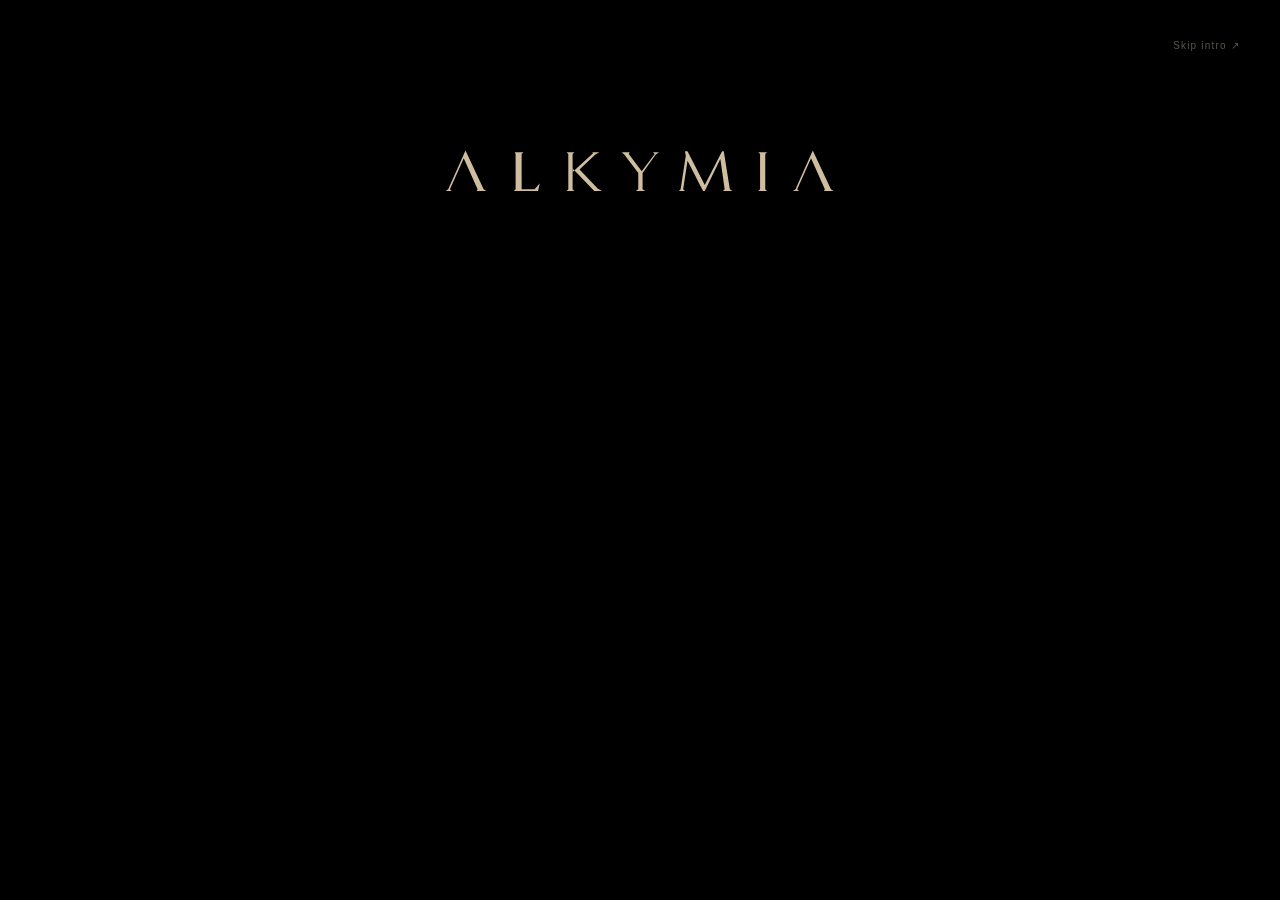
==== world/index.html @ 27d81e99 "Separate near island, repair contours and deepen continuous camera transitions" ====
<!doctype html><html lang="en" data-light="night"><head><script>(()=>{const compact=matchMedia('(max-width:760px)');function adapt(){if(compact.matches)location.replace(new URL('../'+location.hash,location.href).href);}adapt();compact.addEventListener('change',adapt);})();</script><meta charset="UTF-8"><meta name="viewport" content="width=device-width,initial-scale=1"><meta name="theme-color" content="#101619"><title>Alkymia — Immersive World Study</title><link rel="icon" href="../favicon.svg" type="image/svg+xml"><link rel="stylesheet" href="../style.css?v=layout-v2"><link rel="stylesheet" href="world.css?v=contour-depth-v5"><script type="module" src="world.js?v=contour-depth-v5"></script><link rel="canonical" href="https://mvisl.github.io/alkymia/world/"><script>(()=>{const address=new URL(location.href);if(address.searchParams.has('v')){address.searchParams.delete('v');history.replaceState(history.state,'',address.pathname+address.search+address.hash);}})();</script><link rel="stylesheet" href="intro.css?v=6"><script type="module" src="intro.js?v=6"></script><script type="module" src="depth.js?v=contour-depth-v5"></script><link rel="stylesheet" href="depth.css?v=contour-depth-v5"></head><body class="world-study"><section class="genesis" aria-label="The beginning of Alkymia"><button class="genesis-skip">Skip intro ↗</button><svg class="genesis-word" viewBox="0 0 450 52" role="img" aria-label="Alkymia"><use href="../assets/alkymia-wordmark.svg#wordmark"/></svg><button class="genesis-vessel" aria-label="Enter the world of Alkymia"><img src="../assets/intro-vessel.png" alt="A small glass alchemical vessel, filled with light"><span class="genesis-enter"><svg viewBox="0 0 721 52" aria-hidden="true"><use href="../assets/enter-the-world.svg#lettering"/></svg><span class="sr-only">Enter the world</span></span></button></section><button class="world-motion" aria-pressed="false" aria-label="Pause landscape motion">Pause motion</button><button class="genesis-replay" aria-label="Replay the introduction">The beginning ↺</button><a class="skip" href="#world-navigation">Skip to the places</a><header class="world-header"><a class="world-brand" href="../" aria-label="Alkymia home"><svg class="brand-mark" viewBox="0 0 450 52" aria-hidden="true" focusable="false"><use href="../assets/alkymia-wordmark.svg#wordmark"/></svg></a><a class="back-study" href="../">Original view ↗</a></header><div class="lighting-controls world-lighting" role="group" aria-label="Landscape lighting"><div class="lighting-track"><span class="lighting-indicator" aria-hidden="true"></span><button data-light-choice="day" aria-label="Day" title="Day" aria-pressed="false"><svg viewBox="0 0 24 24" aria-hidden="true"><circle cx="12" cy="12" r="4"/><path d="M12 2v2M12 20v2M2 12h2M20 12h2M4.9 4.9l1.4 1.4M17.7 17.7l1.4 1.4M19.1 4.9l-1.4 1.4M6.3 17.7l-1.4 1.4"/></svg><span class="light-tooltip" aria-hidden="true">Day</span></button><button data-light-choice="sunset" aria-label="Sunset" title="Sunset" aria-pressed="false"><svg viewBox="0 0 24 24" aria-hidden="true"><path d="M3 15.5h18M5 19h14M7 15a5 5 0 0 1 10 0M12 3v3M4.5 7.5l2 2M19.5 7.5l-2 2"/></svg><span class="light-tooltip" aria-hidden="true">Sunset</span></button><button data-light-choice="night" aria-label="Night" title="Night" aria-pressed="true"><svg viewBox="0 0 24 24" aria-hidden="true"><path d="M19.6 15.2A8 8 0 0 1 8.8 4.4 8.1 8.1 0 1 0 19.6 15.2Z"/><path class="star" d="M17.5 3v4M15.5 5h4"/></svg><span class="light-tooltip" aria-hidden="true">Night</span></button></div></div>
<main><h1 class="sr-only">Explore the world of Alkymia</h1><div class="scene-shell"><div class="world-window" tabindex="0" aria-label="Panoramic landscape. Scroll horizontally or use the view arrows to explore."><div class="world-canvas"><svg viewBox="0 80 1672 435" preserveAspectRatio="none" role="img" aria-label="A living engraving of a river, tower, aquarium, palace and bridge"><image class="light-layer light-day" href="../assets/world-day.png" width="1672" height="941" preserveAspectRatio="none"/><image class="light-layer light-sunset" href="../assets/world-sunset.png" width="1672" height="941" preserveAspectRatio="none"/></svg><div class="depth-scene light-layer light-night" role="img" aria-label="The layered night landscape of Alkymia"><div class="depth-plane" data-plane="base"><img src="layers/base.webp" alt="" width="3344" height="870" decoding="async" draggable="false" style="left:0.0000000%;top:0.0000000%;width:100.0000000%;height:100.0000000%"></div><div class="depth-plane" data-plane="sky"><img src="layers/sky.webp" alt="" width="3344" height="240" decoding="async" draggable="false" style="left:0.0000000%;top:0.0000000%;width:100.0000000%;height:27.5862069%"></div><div class="depth-plane" data-plane="city"><img src="layers/city.webp" alt="" width="3344" height="870" decoding="async" draggable="false" style="left:0.0000000%;top:0.0000000%;width:100.0000000%;height:100.0000000%"></div><div class="depth-plane" data-plane="water"><img src="layers/water.webp" alt="" width="1760" height="148" decoding="async" draggable="false" style="left:33.1937799%;top:82.9885057%;width:52.6315789%;height:17.0114943%"></div><div class="depth-plane" data-plane="landmarks"><img src="layers/landmarks.webp" alt="" width="3210" height="870" decoding="async" draggable="false" style="left:0.0000000%;top:0.0000000%;width:95.9928230%;height:100.0000000%"></div><div class="depth-plane" data-plane="left-bank"><img src="layers/left-bank.webp" alt="" width="2550" height="862" decoding="async" draggable="false" style="left:5.9808612%;top:0.9195402%;width:76.2559809%;height:99.0804598%"></div><div class="depth-plane" data-plane="right-bank"><img src="layers/right-bank.webp" alt="" width="2564" height="860" decoding="async" draggable="false" style="left:18.7799043%;top:1.1494253%;width:76.6746411%;height:98.8505747%"></div><div class="depth-plane" data-plane="left-tree"><img src="layers/left-tree.webp" alt="" width="486" height="870" decoding="async" draggable="false" style="left:0.0000000%;top:0.0000000%;width:14.5334928%;height:100.0000000%"></div><div class="depth-plane" data-plane="right-tree"><img src="layers/right-tree.webp" alt="" width="3004" height="870" decoding="async" draggable="false" style="left:10.1674641%;top:0.0000000%;width:89.8325359%;height:100.0000000%"></div></div><svg class="world-dimmer" viewBox="0 80 1672 435" preserveAspectRatio="none" aria-hidden="true"><defs><filter id="focus-soften" x="-10%" y="-10%" width="120%" height="120%"><feGaussianBlur stdDeviation="4"/></filter><mask id="focus-cutout" maskUnits="userSpaceOnUse" x="0" y="80" width="1672" height="435"><rect x="0" y="80" width="1672" height="435" fill="white"/><path id="focus-silhouette" fill="black" fill-rule="evenodd" filter="url(#focus-soften)"/></mask></defs><rect x="0" y="80" width="1672" height="435" fill="var(--surround)" mask="url(#focus-cutout)"/></svg><div id="world-landmarks"></div></div></div></div><div class="pan-controls"><button data-pan="-1" aria-label="Explore to the left">←</button><p>Drag to explore <span>·</span> Select a landmark</p><button data-pan="1" aria-label="Explore to the right">→</button></div><nav id="world-navigation" aria-label="The five places"></nav></main><dialog id="space-dialog" aria-labelledby="space-title"><div class="dialog-shell"><button class="close" aria-label="Close this space">Close <span aria-hidden="true">×</span></button><div id="space-content"></div><nav class="space-navigation" aria-label="Other places"></nav></div></dialog>
</body></html>
---- style.css ----
:root{--paper:#f5ebdb;--ink:#302b23;--muted:#6d6252;--line:#cbb99d;--accent:#936d38;color-scheme:light;font-family:Georgia,'Times New Roman',serif;color:var(--ink);background:var(--paper)}*{box-sizing:border-box}html{scroll-behavior:smooth;scroll-padding-top:28px}body{margin:0;background:radial-gradient(ellipse at 50% 12%,#fff9ec80,transparent 70%),var(--paper)}a{color:inherit;text-decoration:none}button{font:inherit;color:inherit}a:focus-visible,button:focus-visible{outline:2px solid var(--accent);outline-offset:6px}::selection{background:#d8c29e}.skip{position:fixed;top:-100px;left:16px;background:var(--paper);padding:15px;z-index:10}.skip:focus{top:12px}.masthead{max-width:1600px;margin:auto;padding:30px 5% 20px;display:flex;align-items:center;justify-content:space-between;gap:30px}.wordmark{font-size:clamp(30px,3.6vw,60px);letter-spacing:.25em;line-height:1}.masthead nav{display:flex;gap:26px;font:11px/1.5 Arial,sans-serif;letter-spacing:.13em;text-transform:uppercase}.masthead nav a{padding:10px 0;border-bottom:1px solid transparent}.masthead nav a:hover{border-color:var(--accent)}.world{max-width:1800px;margin:auto}.landscape{position:relative}.panorama{display:block;width:100%;height:auto}.hotspot{position:absolute;transform:translate(-50%,-50%);width:36px;height:36px;border:1px solid #f8efdfdd;border-radius:50%;display:grid;place-items:center;background:#302b236b;color:#fff8eb;box-shadow:0 0 0 5px #f8efdf28;transition:background .2s}.hotspot:before{content:'+';font:22px/1 Georgia}.hotspot span{color:var(--ink);pointer-events:none;position:absolute;bottom:48px;white-space:nowrap;text-align:center;padding:10px 16px;background:var(--paper);border:1px solid var(--line);opacity:0;transform:translateY(4px);transition:.2s;font-size:13px;letter-spacing:.05em}.hotspot span small{display:block;font:11px/1.7 Arial,sans-serif;letter-spacing:0;color:var(--muted)}.hotspot:hover,.hotspot:focus-visible{background:var(--ink);z-index:2}.hotspot:hover span,.hotspot:focus-visible span{opacity:1;transform:none}.world-caption{text-align:center;padding:18px 20px 42px}.edition{font:9px/1.5 Arial,sans-serif;text-transform:uppercase;letter-spacing:.23em;color:var(--muted)}h1{font-weight:400;font-style:italic;font-size:clamp(23px,2.8vw,43px);letter-spacing:.14em;line-height:1.3;margin:17px 0 10px}.world-caption p{font-size:14px;color:var(--muted);margin:0}.explore-link{display:inline-block;margin-top:22px;font:10px/2 Arial,sans-serif;letter-spacing:.14em;text-transform:uppercase}.explore-link span{margin-left:15px}.places{max-width:1580px;margin:0 auto;padding:0 35px 55px}.place-list{display:grid;grid-template-columns:repeat(5,minmax(0,1fr));gap:12px}.place{display:block;text-align:center;padding-bottom:24px;position:relative}.place svg{display:block;width:100%;aspect-ratio:1.35;overflow:hidden;mix-blend-mode:multiply;transition:transform .35s}.place:hover svg{transform:translateY(-5px)}.place h2{font-size:15px;font-weight:400;letter-spacing:.2em;text-transform:uppercase;margin:15px 0 8px}.place p{font:12px/1.5 Arial,sans-serif;margin:0;color:var(--muted)}.place:after{content:'';display:block;width:26px;height:1px;background:var(--accent);margin:20px auto 0;transition:width .2s}.place:hover:after{width:55px}.colophon{max-width:1480px;margin:0 auto;padding:30px 25px;border-top:1px solid var(--line);display:flex;justify-content:space-between;gap:20px;font-style:italic;color:var(--muted);font-size:13px}footer{max-width:1480px;margin:auto;padding:0 25px 25px;display:flex;justify-content:space-between;gap:20px;font:9px/1.5 Arial,sans-serif;text-transform:uppercase;letter-spacing:.12em;color:var(--muted)}dialog{border:1px solid var(--line);padding:0;background:var(--paper);color:var(--ink);width:min(880px,calc(100% - 40px));max-height:90dvh;overflow:auto}dialog::backdrop{background:#29251e99;backdrop-filter:blur(5px)}.dialog-shell{padding:45px 65px}.close{display:block;margin-left:auto;background:none;border:0;cursor:pointer;font:11px Arial,sans-serif;letter-spacing:.1em;text-transform:uppercase;min-height:44px}.close span{font-size:24px;margin-left:15px;vertical-align:middle}.space-art{width:240px;max-width:65%;display:block;margin:0 auto;mix-blend-mode:multiply}.space-eyebrow{font:10px Arial,sans-serif;letter-spacing:.18em;text-transform:uppercase;color:var(--muted);margin-top:24px}#space-title{font-size:clamp(32px,5vw,52px);font-weight:400;margin:12px 0}.space-line{font-size:23px;font-style:italic;line-height:1.45}.space-body{font:15px/1.8 Arial,sans-serif;color:var(--muted);max-width:580px}.space-details{list-style:none;padding:0;display:flex;flex-wrap:wrap;gap:0 25px;font:12px/2.5 Arial,sans-serif}.space-details li{border-bottom:1px solid var(--line)}.space-navigation{display:flex;justify-content:space-between;gap:20px;border-top:1px solid var(--line);padding-top:20px;margin-top:35px;font:11px/1.5 Arial,sans-serif}.space-navigation a{padding:12px 0}.no-script{padding:30px;line-height:1.8}
@media(min-width:1800px){.landscape{margin-top:10px}}
@media(max-width:1000px){.masthead{flex-direction:column;padding:28px 25px 16px;gap:20px}.masthead nav{gap:24px}.places{padding:0 22px 35px}.place h2{font-size:12px;letter-spacing:.12em}.place p{font-size:10px}.hotspot{width:32px;height:32px}.world-caption{padding-bottom:30px}}
@media(max-width:760px){.masthead{padding:28px 20px 12px;gap:18px}.wordmark{font-size:36px}.masthead nav{width:100%;justify-content:space-between;gap:8px;font-size:9px;letter-spacing:.07em}.landscape{height:250px;overflow:hidden}.panorama{height:100%;width:960px;max-width:none;position:absolute;left:50%;transform:translateX(-50%)}#hotspots{display:none}.world-caption{padding:25px 24px 30px}h1{font-size:27px;letter-spacing:.06em;max-width:300px;margin:14px auto}.world-caption p{font-size:13px}.edition{font-size:8px}.explore-link{margin-top:17px}.places{padding:0 22px 30px}.place-list{display:flex;flex-direction:column;gap:0}.place{display:grid;grid-template-columns:43% 1fr;align-items:center;text-align:left;gap:10px;padding:22px 0;border-top:1px solid var(--line)}.place svg{grid-row:1;aspect-ratio:1.25}.place h2{font-size:15px;letter-spacing:.13em;margin:0 0 9px}.place p{font-size:12px;line-height:1.6}.place:after{display:none}.place-copy:after{content:'Explore →';display:block;margin-top:15px;color:var(--accent);font:9px Arial,sans-serif;letter-spacing:.12em;text-transform:uppercase}.colophon{margin:0 22px;padding:24px 0;flex-direction:column;gap:10px;font-size:12px}footer{padding:0 22px 25px;font-size:8px}.dialog-shell{padding:18px 25px 30px}.space-line{font-size:20px}.space-body{font-size:14px}.space-navigation{font-size:10px}.close{padding-right:0}}
@media(prefers-reduced-motion:reduce){html{scroll-behavior:auto}*,*:before,*:after{transition:none!important}}
.panorama{mask-image:linear-gradient(to bottom,#000 90%,transparent 100%)}.place svg,.space-art{mask-image:radial-gradient(ellipse 67% 68% at 50% 50%,#000 58%,transparent 100%)}

/* The site shell stays dark; time of day belongs to the illustrated world. */
:root{--paper:#151c20;--ink:#eee1c9;--muted:#bfb29e;--line:#46504f;--accent:#d1ad74;color-scheme:dark;background:#101619}
body{background:radial-gradient(ellipse at 50% 0%,#26303866,transparent 65%),#101619}
.lighting-controls{display:flex;align-items:center;justify-content:space-between;gap:16px;margin:0 auto;padding:10px 5% 20px;max-width:1600px}.lighting-label{font:10px/1.5 Arial,sans-serif;letter-spacing:.13em;text-transform:uppercase;color:var(--muted)}.lighting-controls>div{display:flex;gap:5px}.lighting-controls button{background:transparent;border:1px solid transparent;border-radius:0;padding:10px 15px;min-height:44px;cursor:pointer;font:11px Arial,sans-serif;letter-spacing:.08em;color:var(--muted)}.lighting-controls button[aria-pressed="true"]{border-color:var(--accent);color:var(--ink);background:#ffffff06}.lighting-controls button:hover{color:var(--ink)}
.light-layer{opacity:0;transition:opacity 1.8s ease-in-out}.light-day{opacity:1}[data-light="sunset"] .light-sunset,[data-light="night"] .light-night{opacity:1}
.place svg,.space-art{mix-blend-mode:normal;mask-image:radial-gradient(ellipse 62% 65% at 50% 50%,#000 45%,transparent 100%)}
.panorama{mask-image:linear-gradient(to bottom,transparent 0%,#000 7%,#000 86%,transparent 100%)}
.hotspot{background:#11191cc9;color:#f5e8cf;border-color:#ddccb2aa}.hotspot:hover,.hotspot:focus-visible{background:#263238}.hotspot span{box-shadow:0 8px 28px #0006}
[data-light="day"] .landscape{background:#f5ebdb}.landscape{transition:background-color 1.8s}.masthead nav a{display:inline-block;min-height:44px;padding-top:14px}
@media(max-width:760px){.lighting-controls{flex-direction:column;padding:0 20px 15px;gap:3px}.lighting-label{font-size:8px}.lighting-controls button{padding:10px 20px}.landscape{height:250px}.place-list{gap:0}}
@media(prefers-reduced-motion:reduce){.light-layer,.landscape{transition:none}}
/* Explicit user choice: page surroundings follow the selected illumination. */
:root{--surround:#101619;--atmosphere:#263038}
:root[data-light="sunset"]{--surround:#1a1a1e;--atmosphere:#393337;--paper:#232226;--ink:#eddfc8;--muted:#c3b5a1;--line:#494344;--accent:#c8a477}
:root[data-light="day"]{--surround:#f5ebdb;--atmosphere:#fff9ec;--paper:#f5ebdb;--ink:#302b23;--muted:#6d6252;--line:#cbb99d;--accent:#936d38;color-scheme:light}
html{background:var(--surround)}body{background:var(--surround);color:var(--ink)}
html,body,.masthead,.world-caption,.colophon,footer,dialog,.lighting-controls button,.place p{transition:background-color 1.8s ease,color 1.8s ease,border-color 1.8s ease}
[data-light="day"] .landscape{background:transparent}
.lighting-controls button[aria-pressed="true"]{background:transparent}
@media(prefers-reduced-motion:reduce){html,body,.masthead,.world-caption,.colophon,footer,dialog,.lighting-controls button,.place p{transition:none}}

[data-light="sunset"] .panorama{mask-image:linear-gradient(to bottom,transparent 0%,#000 16%,#000 75%,transparent 100%)}

/* Floating three-position atmosphere control. */
.lighting-controls{position:fixed;top:max(20px,env(safe-area-inset-top));right:max(24px,env(safe-area-inset-right));z-index:8;display:block;max-width:none;margin:0;padding:0}
.lighting-controls .lighting-track{position:relative;isolation:isolate;display:flex;gap:3px;padding:5px;border:1px solid transparent;border-radius:32px;background:color-mix(in srgb,var(--paper) 86%,transparent);backdrop-filter:blur(18px);box-shadow:0 8px 30px #0002,inset 0 1px 0 #ffffff08}
.lighting-indicator{position:absolute;z-index:-1;top:5px;left:5px;width:44px;height:44px;border-radius:50%;background:color-mix(in srgb,var(--accent) 17%,var(--paper));box-shadow:inset 0 0 0 1px color-mix(in srgb,var(--accent) 35%,transparent),0 2px 9px #0002;transform:translateX(0);transition:transform .55s cubic-bezier(.22,1,.36,1),background-color 1.8s}
[data-light="sunset"] .lighting-indicator{transform:translateX(47px)}[data-light="day"] .lighting-indicator{transform:translateX(94px)}
.lighting-controls button{position:relative;display:grid;place-items:center;flex:none;width:44px;height:44px;min-height:44px;padding:0;border:0;border-radius:50%;background:transparent;color:var(--muted);cursor:pointer;transition:color .4s}
.lighting-controls button[aria-pressed="true"]{border:0;background:transparent;color:var(--ink)}
.lighting-controls button svg{width:21px;height:21px;fill:none;stroke:currentColor;stroke-width:1.3;stroke-linecap:round;stroke-linejoin:round;transition:transform .4s}
.lighting-controls button:hover svg{transform:translateY(-1px)}.lighting-controls button:focus-visible{outline-offset:2px}
.light-tooltip{position:absolute;top:calc(100% + 14px);left:50%;transform:translate(-50%,-4px);pointer-events:none;opacity:0;background:var(--paper);color:var(--ink);border:1px solid var(--line);padding:7px 10px;border-radius:4px;font:10px/1.3 Arial,sans-serif;letter-spacing:.05em;transition:opacity .2s,transform .2s}
.lighting-controls button:hover .light-tooltip,.lighting-controls button:focus-visible .light-tooltip{opacity:1;transform:translate(-50%,0)}
@media(min-width:1001px){.masthead{padding-right:220px}}
@media(max-width:760px){.lighting-controls{top:max(18px,env(safe-area-inset-top));right:max(12px,env(safe-area-inset-right));padding:0;display:block}.masthead{padding:33px 18px 12px;gap:20px}.masthead .wordmark{align-self:flex-start;font-size:22px;letter-spacing:.18em}.masthead nav{margin-top:9px}.lighting-controls button{padding:0}}
@media(prefers-reduced-motion:reduce){.lighting-indicator,.lighting-controls button svg{transition:none}}

/* Compact sun → sunset → moon dial. */
.lighting-controls .lighting-track{gap:3px;padding:3px;border-radius:24px}
.lighting-controls button{width:24px;height:28px;min-height:28px}
.lighting-controls button:after{content:'';position:absolute;inset:-8px 0;border-radius:15px}
.lighting-controls button svg{width:15px;height:15px}
.lighting-indicator{top:3px;left:3px;width:24px;height:28px;border-radius:16px;transform:translateX(54px);transition:transform .65s cubic-bezier(.22,1,.36,1),background-color 1.8s}
[data-light="night"] .lighting-indicator{transform:translateX(54px)}[data-light="sunset"] .lighting-indicator{transform:translateX(27px)}[data-light="day"] .lighting-indicator{transform:translateX(0)}
.lighting-controls button[aria-pressed="true"] svg{animation:light-awakens .65s cubic-bezier(.22,1,.36,1) both}
@keyframes light-awakens{0%{transform:rotate(-22deg) scale(.75);opacity:.45}65%{transform:rotate(5deg) scale(1.08);opacity:1}100%{transform:rotate(0) scale(1);opacity:1}}
@media(min-width:1001px){.masthead{padding-right:155px}}
@media(max-width:760px){.lighting-controls{top:max(26px,env(safe-area-inset-top));right:max(16px,env(safe-area-inset-right))}.masthead .wordmark{font-size:26px}.masthead{padding-top:30px}}
@media(prefers-reduced-motion:reduce){.lighting-controls button[aria-pressed="true"] svg{animation:none}.lighting-indicator{transition:none}}

/* Circular cells, including the sliding selection. */
.lighting-controls button{width:24px;height:24px;min-height:24px;border-radius:50%}
.lighting-indicator{width:24px;height:24px;border-radius:50%}
.menu-toggle{display:none}
#mobile-menu{position:fixed;inset:0 auto 0 0;margin:0;width:min(86vw,360px);max-width:none;height:100dvh;max-height:100dvh;border:0;border-right:1px solid var(--line);padding:30px 26px;background:var(--paper);color:var(--ink)}
#mobile-menu[open]{animation:drawer-arrives .35s cubic-bezier(.22,1,.36,1)}
#mobile-menu::backdrop{background:#060b10a6;backdrop-filter:blur(6px)}
.drawer-top{display:flex;justify-content:space-between;align-items:center;gap:12px}.drawer-top h2{font-size:19px;font-weight:400;letter-spacing:.04em;margin:0}.menu-close{background:none;border:0;min-width:44px;min-height:44px;font-size:30px;cursor:pointer}
#mobile-menu nav{display:flex;flex-direction:column;margin-top:30px}#mobile-menu nav a{padding:20px 0;border-bottom:1px solid var(--line);font-size:24px}#mobile-menu nav small{display:block;margin-bottom:8px;font:9px Arial,sans-serif;letter-spacing:.12em;text-transform:uppercase;color:var(--muted)}.drawer-note{font-size:13px;font-style:italic;color:var(--muted);margin-top:35px}
@keyframes drawer-arrives{from{transform:translateX(-100%);opacity:.5}to{transform:translateX(0);opacity:1}}
@media(max-width:760px){.masthead{display:block;height:86px;padding:32px 0 0;text-align:center}.masthead .wordmark{font-size:18px;letter-spacing:.18em}.masthead nav{display:none}.menu-toggle{display:flex;flex-direction:column;justify-content:center;align-items:center;gap:5px;position:fixed;top:20px;left:max(10px,env(safe-area-inset-left));z-index:8;width:44px;height:44px;border:0;border-radius:50%;background:color-mix(in srgb,var(--surround) 85%,transparent);backdrop-filter:blur(12px);cursor:pointer;color:var(--ink)}.menu-toggle span{display:block;width:18px;height:1px;background:currentColor}.lighting-controls{top:26px}}
@media(prefers-reduced-motion:reduce){#mobile-menu[open]{animation:none}}

/* Quiet editorial details; structural rules should recede behind the artwork. */
:root{--line:#eee1c91c;--quiet:#969b99}
:root[data-light="sunset"]{--line:#eddfc81c;--quiet:#a8a5a0}
:root[data-light="day"]{--line:#302b2324;--quiet:#716b62}
#mobile-menu{border-right-color:var(--line);padding:28px 28px 36px}
.drawer-top h2{font-size:18px;letter-spacing:.015em;font-weight:400}
#mobile-menu nav{margin-top:25px}
#mobile-menu nav a{font-weight:400;font-size:25px;line-height:1.2;padding:22px 0 23px;transition:color .3s}
#mobile-menu nav small{font-size:9px;line-height:1.6;letter-spacing:.16em;color:var(--quiet);font-weight:400;margin-bottom:10px}
.menu-close svg{width:19px;height:19px;fill:none;stroke:currentColor;stroke-width:1.2;stroke-linecap:round}.menu-close{color:var(--muted)}
.drawer-note{font-size:12px;font-weight:400;letter-spacing:.015em;color:var(--quiet);margin-top:30px}
.place:after{background:color-mix(in srgb,var(--accent) 55%,transparent)}
/* Asymmetric strokes share a left edge: a small engraved gesture. */
.menu-toggle span{align-self:flex-start;margin-left:12px;border-radius:1px;transform-origin:left center;transition:width .35s cubic-bezier(.22,1,.36,1),opacity .3s}
.menu-toggle span:nth-child(1){width:14px;opacity:1}
.menu-toggle span:nth-child(2){width:18px}
.menu-toggle span:nth-child(3){width:9px;opacity:1}
@media(hover:hover){.menu-toggle:hover span:nth-child(1){width:17px}.menu-toggle:hover span:nth-child(3){width:12px}}
@media(prefers-reduced-motion:reduce){.menu-toggle span{transition:none}}

/* A quiet secondary link, attached to the lighting control rather than the page flow. */
.world-study-link{position:fixed;z-index:7;top:57px;right:24px;display:block;width:86px;margin:0;padding:7px 0;text-align:center;color:var(--quiet);font:9px/1.5 Arial,sans-serif;letter-spacing:.08em;text-transform:none;border:0;transition:color .25s}
.world-study-link span{margin-left:3px;font-size:10px}.world-study-link:hover{color:var(--ink)}
@media(max-width:760px){.world-study-link{top:61px;right:16px;font-size:8px;margin:0}}

/* Custom vector lettering; follows the existing illumination ink palette. */
.brand-mark{display:block;width:100%;height:auto;overflow:visible;fill:currentColor}.wordmark{display:inline-block;width:clamp(220px,27vw,420px);letter-spacing:0;line-height:1;flex-shrink:0}.world-brand{display:inline-block;width:185px;line-height:1}
@media(max-width:760px){.masthead .wordmark{width:126px;font-size:0;vertical-align:middle}.world-header .world-brand{width:125px}}
/* Height-aware composition for the original view only. */
@media(min-width:1001px) and (min-aspect-ratio:3/2){
 body:not(.world-study) .masthead{padding-top:20px;padding-bottom:16px}
 body:not(.world-study) .world-caption{padding:8px 20px 18px}
 body:not(.world-study) .world-caption .edition,body:not(.world-study) .world-caption .explore-link{display:none}
 body:not(.world-study) .world-caption h1{font-size:28px;margin:5px 0 7px;letter-spacing:.09em}
 body:not(.world-study) .places{padding-bottom:22px}
 body:not(.world-study) .place svg{max-width:clamp(145px,20svh,245px);margin-inline:auto}
 body:not(.world-study) .place h2{margin-top:8px}
 body:not(.world-study) .place{padding-bottom:8px}
 body:not(.world-study) .place:after{margin-top:12px}
}
@media(min-width:1001px) and (min-aspect-ratio:17/10),(min-width:1001px) and (max-height:740px){
 body:not(.world-study) .world-caption p{display:none}
 body:not(.world-study) .world-caption{padding:5px 20px 12px}
 body:not(.world-study) .world-caption h1{font-size:clamp(20px,2.8svh,27px);margin:0}
 body:not(.world-study) .landscape{width:min(100%,calc(max(210px,100svh - 305px)*3.8437));margin-inline:auto}
 body:not(.world-study) .place svg{max-width:clamp(130px,20svh,220px)}
 body:not(.world-study) .colophon{padding-top:18px;padding-bottom:18px}
}
/* Selected text must remain readable over every lighting palette. */
::selection{background:#d8c29e;color:#302b23}

.place h2{font:14px/1.4 Arial,sans-serif;letter-spacing:.015em;text-transform:none}.place p{font:italic 13px/1.5 Georgia,serif;letter-spacing:.05em}
@media(max-width:1000px) and (min-width:761px){.place h2{font-size:12px}.place p{font-size:11px}}
@media(max-width:760px){.place h2{font-size:15px}.place p{font-size:13px}}
/* The immersive experiment uses the card edition on compact screens. */
@media(max-width:760px){.world-study-link{display:none}}
---- world/world.css ----
.sr-only{position:absolute;width:1px;height:1px;padding:0;margin:-1px;overflow:hidden;clip-path:inset(50%);white-space:nowrap;border:0}.world-study{min-height:100svh;overflow-x:hidden}.world-header{position:absolute;top:29px;left:4%;right:140px;z-index:3;display:flex;align-items:center;justify-content:space-between;gap:20px}.world-brand{font-size:26px;letter-spacing:.24em}.back-study{font:9px/1.5 Arial,sans-serif;letter-spacing:.12em;text-transform:uppercase;color:var(--muted);padding:10px}.world-window{height:calc(100svh - 126px);min-height:350px;overflow-x:auto;overflow-y:hidden;scrollbar-width:none;cursor:grab;overscroll-behavior-x:contain;touch-action:pan-x;mask-image:linear-gradient(to bottom,transparent,#000 14%,#000 83%,transparent);outline-offset:-5px}.world-window::-webkit-scrollbar{display:none}.world-canvas{position:relative;height:100%;width:max(100vw,calc((100svh - 126px)*3.8437));min-width:1345px}.world-canvas>svg{width:100%;height:100%;display:block;user-select:none}.world-window.is-dragging{cursor:grabbing}.world-window.is-dragging .landmark{pointer-events:none}#world-landmarks{position:absolute;inset:0}.landmark{position:absolute;border-radius:24%;outline-offset:-3px;cursor:pointer;-webkit-tap-highlight-color:transparent}.landmark:before{content:'';position:absolute;inset:8%;border-radius:50%;background:radial-gradient(ellipse,#ead8b910,transparent 70%);opacity:0;transition:opacity .5s}.landmark.is-emphasized:before,.landmark:focus-visible:before{opacity:1}.landmark-caption{position:absolute;bottom:5%;left:50%;transform:translate(-50%,7px);white-space:nowrap;opacity:0;pointer-events:none;text-align:center;transition:opacity .35s,transform .35s;text-shadow:0 2px 14px var(--surround),0 1px 5px var(--surround);padding:10px 16px;background:color-mix(in srgb,var(--surround) 85%,transparent);border-radius:2px}.landmark-caption b{display:block;font:italic 19px Georgia,serif;font-weight:400}.landmark-caption small{display:block;margin-top:6px;font:10px Arial,sans-serif;letter-spacing:.05em;color:var(--muted)}.landmark.is-emphasized .landmark-caption,.landmark:focus-visible .landmark-caption{opacity:1;transform:translate(-50%,0)}.pan-controls{position:relative;margin:-14px auto 7px;display:flex;justify-content:center;align-items:center;gap:22px}.pan-controls p{margin:0;font:9px Arial,sans-serif;letter-spacing:.12em;color:var(--quiet)}.pan-controls p span{padding:0 8px}.pan-controls button{border:0;background:none;color:var(--muted);min-width:44px;min-height:44px;cursor:pointer;font:22px Georgia,serif}#world-navigation{display:flex;justify-content:center;gap:clamp(20px,5vw,80px);padding:0 25px}#world-navigation a{padding:8px 0;text-align:center}#world-navigation span{display:block;font:12px Georgia,serif;letter-spacing:.07em}#world-navigation small{display:block;margin-top:5px;font:9px Arial,sans-serif;color:var(--quiet)}#world-navigation a:hover,#world-navigation a[aria-current="location"]{color:var(--accent)}.world-footer{max-width:none;padding:24px 4% 16px;font-size:8px;border:0}.world-lighting{top:24px}
@media(max-width:650px){.world-header{top:29px;left:20px;right:118px;display:block}.world-brand{font-size:18px}.back-study{display:block;font-size:8px;padding:8px 0}.world-window{height:calc(100svh - 160px);min-height:340px;mask-image:linear-gradient(to bottom,transparent,#000 19%,#000 84%,transparent)}.world-canvas{width:max(100vw,calc((100svh - 160px)*3.8437));min-width:1307px}.pan-controls{gap:12px;margin:-9px 0 5px}.pan-controls p{font-size:8px;letter-spacing:.04em}.pan-controls p span{padding:0 4px}#world-navigation{display:grid;grid-template-columns:repeat(5,minmax(0,1fr));gap:8px;padding:0 12px}#world-navigation span{font-size:10px;line-height:1.3}#world-navigation small{font-size:8px;line-height:1.4}.world-footer{font-size:7px;padding:20px 16px 12px}.landmark-caption b{font-size:17px}}
@media(prefers-reduced-motion:reduce){.landmark-caption,.landmark:before{transition:none}}

/* Full-viewport composition: the scene gets the space left by navigation. */
.world-study{display:grid;grid-template-rows:minmax(0,1fr) auto;height:100svh;min-height:540px}
.world-study>main{display:grid;grid-template-rows:minmax(0,1fr) 44px auto;min-height:0}
.world-window{height:100%;min-height:0}
.world-canvas{height:100%;min-width:0;margin-inline:auto}
.pan-controls{margin:0;gap:22px;min-height:44px}
#world-navigation{padding-block:4px 10px;align-items:start}
.world-footer{width:100%;margin:0;padding:14px 4% 16px;min-height:42px}
.landmark-caption b{font:15px/1.4 Arial,sans-serif;letter-spacing:.01em}.landmark-caption small{font:italic 14px/1.4 Georgia,serif;letter-spacing:.04em}
#world-navigation span{font:12px/1.4 Arial,sans-serif;letter-spacing:.01em}#world-navigation small{font:italic 11px/1.4 Georgia,serif;letter-spacing:.03em}
@media(max-width:650px){.world-study{min-height:560px}.world-window{height:100%;min-height:0}.world-canvas{min-width:0}.pan-controls{margin:0;gap:12px}#world-navigation span{font-size:10px}#world-navigation small{font-size:9px}.landmark-caption b{font-size:14px}.world-footer{padding:12px 16px;min-height:36px}}

.world-canvas>.world-dimmer{position:absolute;inset:0;pointer-events:none;opacity:0;transition:opacity .45s ease}
.world-canvas[data-active]>.world-dimmer{opacity:.3}
.landmark.is-emphasized .landmark-caption{opacity:1;transform:translate(-50%,0)}
#world-navigation a.is-emphasized{color:var(--ink)}#world-navigation a{transition:color .35s}
#world-navigation:has(.is-emphasized) a:not(.is-emphasized){color:var(--quiet)}
@media(prefers-reduced-motion:reduce){.world-canvas>.world-dimmer,#world-navigation a{transition:none}}

/* A restrained camera approach, with a legible fade of the surroundings. */
.world-canvas{transform-origin:50% 50%;will-change:transform}
.world-canvas>.world-dimmer{transition:opacity .95s ease-in-out}
.world-canvas[data-active]>.world-dimmer{opacity:.58}
@media(prefers-reduced-motion:reduce){.world-canvas>.world-dimmer{transition:none}.world-canvas{will-change:auto}}

.world-study{grid-template-rows:minmax(0,1fr)}
.back-study{opacity:.5;transition:opacity .25s}
.back-study:hover,.back-study:focus-visible{opacity:1}
@media(min-width:651px){.back-study{position:fixed;top:24px;right:126px;height:32px;padding:0 10px;display:flex;align-items:center}}

/* Approved night depth study, within the existing scroll/zoom camera. */
.world-canvas>.depth-scene{position:absolute;inset:0;pointer-events:none}

.world-canvas{will-change:auto}


.world-motion{position:fixed;bottom:16px;right:4%;z-index:3;padding:6px 0;background:none;border:0;color:var(--quiet);font:8px/1.5 Arial,sans-serif;letter-spacing:.07em;cursor:pointer;opacity:.55}.world-motion:hover,.world-motion:focus-visible{opacity:1}@media(prefers-reduced-motion:reduce){.world-motion{display:none}}
---- world/intro.css ----
.genesis{position:fixed;inset:0;z-index:1000;background:#000;color:#cfbda0;display:grid;place-items:center;transition:opacity 2.8s cubic-bezier(.22,.61,.36,1);isolation:isolate}
.genesis-word{position:absolute;width:min(54vw,540px);height:auto;opacity:0;filter:blur(3px);transition:opacity 1.5s ease,filter 2s ease}
.genesis[data-phase=word] .genesis-word{opacity:1;filter:blur(0)}
.genesis-vessel{position:absolute;display:flex;flex-direction:column;align-items:center;background:none;border:0;color:inherit;padding:0;opacity:0;visibility:hidden;transition:opacity 1.8s ease;cursor:pointer}
.genesis-vessel img{display:block;width:auto;height:clamp(180px,32svh,330px);max-width:80vw;object-fit:contain}
.genesis-vessel span{font:10px/1.5 sans-serif;letter-spacing:.23em;text-transform:uppercase;margin-top:22px;color:#ae9d83;opacity:.65}
.genesis[data-phase=vessel] .genesis-vessel{opacity:1;visibility:visible}
.genesis-skip{position:absolute;top:28px;right:30px;border:0;background:none;color:#c9bcaa;opacity:.45;font:10px/1.5 sans-serif;letter-spacing:.12em;cursor:pointer;padding:10px}
.genesis-skip:hover,.genesis-skip:focus-visible{opacity:1}
.genesis.is-leaving{opacity:0;pointer-events:none}
.genesis.is-leaving .genesis-vessel{opacity:0;transition:opacity .9s ease}
.genesis-replay{position:fixed;left:28px;bottom:12px;z-index:10;font:9px/1.5 sans-serif;letter-spacing:.08em;color:var(--ink,#d4c5a8);opacity:.4;background:none;border:0;cursor:pointer;padding:7px}
.genesis-replay:hover,.genesis-replay:focus-visible{opacity:1}
@media(max-width:650px){.genesis-word{width:72vw}.genesis-skip{top:16px;right:14px}.genesis-replay{left:12px;bottom:4px}}
@media(prefers-reduced-motion:reduce){.genesis,.genesis-word,.genesis-vessel{transition-duration:.2s;filter:none}}
.genesis[hidden]{display:none}
.genesis-vessel::after{content:'';display:block;margin-top:16px;width:100px;height:1px;background:#bba581;opacity:.35;transform:scaleX(0);transform-origin:left}
.genesis[data-phase=vessel] .genesis-vessel::after{animation:genesis-wait 7s linear forwards}
@keyframes genesis-wait{to{transform:scaleX(1)}}
@media(prefers-reduced-motion:reduce){.genesis-vessel::after{display:none}}
.genesis-vessel img{mask-image:radial-gradient(ellipse at 50% 45%,#000 38%,rgba(0,0,0,.95) 53%,transparent 75%)}
.genesis-vessel .genesis-enter{display:grid;place-items:center;margin-top:20px;padding:13px 22px;border-radius:30px;background:linear-gradient(135deg,rgba(216,199,167,.12),rgba(117,109,94,.08));box-shadow:inset 0 1px 0 #fff2,inset 0 -1px 0 #c6ad7c0d,0 8px 28px #0005;backdrop-filter:blur(18px);color:#cdbb9c;opacity:.85;transition:background .5s,opacity .5s,box-shadow .5s}
.genesis-enter svg{display:block;width:172px;height:15px;overflow:visible}
.genesis-vessel:hover .genesis-enter,.genesis-vessel:focus-visible .genesis-enter{opacity:1;background:linear-gradient(135deg,#d8c7a72e,#756d5e20);box-shadow:inset 0 1px 0 #fff3,0 0 24px #d0af6b0a}
.genesis-vessel .genesis-enter .sr-only{margin:0;opacity:1}

/* Appearance and recession are one uninterrupted gesture, including the
   final settling above the vessel. Changing phase does not restart it. */
.genesis-word{--word-lift:calc(-1 * clamp(110px,31svh,295px));--word-rest:.72;transition:none}
.genesis[data-phase] .genesis-word{animation:word-emerge-recede 6.5s cubic-bezier(.22,.61,.3,1) both}
@keyframes word-emerge-recede{
 0%{opacity:0;filter:blur(4px);transform:translateY(12px) scale(1.06)}
 42%{opacity:1;filter:blur(0)}
 100%{opacity:1;filter:blur(0);transform:translateY(var(--word-lift)) scale(var(--word-rest))}
}
@media(max-width:650px){.genesis-word{--word-lift:calc(-1 * clamp(100px,29svh,260px));--word-rest:.78}}
@media(prefers-reduced-motion:reduce){.genesis[data-phase] .genesis-word{animation-duration:.2s}}

.genesis-word{z-index:3;pointer-events:none}
.genesis-vessel{z-index:2}
.genesis-vessel::after{display:none}
/* Stable vessel geometry; image and entry label fade independently. */
.genesis-vessel{opacity:1;transition:none;transform:none}
.genesis-vessel img{opacity:0;transform:none;transition:opacity 2.8s cubic-bezier(.22,.61,.36,1)}
.genesis-vessel .genesis-enter{opacity:0;transition:opacity 2s ease,background .5s,box-shadow .5s}
.genesis[data-phase=vessel] .genesis-vessel img{opacity:1}
.genesis[data-phase=vessel] .genesis-enter{opacity:.85}
.genesis[data-phase=vessel] .genesis-vessel:hover .genesis-enter,.genesis[data-phase=vessel] .genesis-vessel:focus-visible .genesis-enter{opacity:1}
@media(prefers-reduced-motion:reduce){.genesis-vessel img,.genesis-vessel .genesis-enter{transition-duration:.2s}}
---- world/depth.css ----
/* Flatten static cutouts; avoid panorama-sized promoted surfaces under a mask. */
.world-canvas>.depth-scene{position:absolute;inset:0;pointer-events:none;overflow:hidden}
.depth-scene .depth-plane{position:absolute;inset:0;transform-origin:50% 65%;will-change:auto}
.depth-plane img{position:absolute;display:block;max-width:none;user-select:none;pointer-events:none}
.depth-scene [data-plane=water],.depth-scene [data-plane=sky]{display:none}
.scene-shell{position:relative;min-height:0;overflow:hidden}
.scene-shell>.world-window{height:100%;mask-image:none;-webkit-mask-image:none}
.scene-shell:after{content:'';position:absolute;inset:0;z-index:2;pointer-events:none;background:linear-gradient(to bottom,var(--surround),transparent 14%,transparent 83%,var(--surround))}
@media(prefers-reduced-motion:reduce){.depth-scene .depth-plane{transform:none!important}}
/* The night renderer stays outside the scrolling DOM surface. One camera drives
   it and the existing HTML navigation/focus silhouettes in canonical coordinates. */
.night-renderer{position:absolute;inset:0;overflow:hidden;pointer-events:none}
.night-renderer canvas{position:absolute;inset:0;display:block;width:100%;height:100%}
.night-css-plane{position:absolute;left:0;top:0;transform-origin:0 0}
.night-css-plane img{position:absolute;max-width:none;display:block}
.night-renderer[data-backend=gpu] .night-css-plane{visibility:hidden}
.night-renderer[data-backend=css] canvas{display:none}
.night-ready .world-canvas>.depth-scene{visibility:hidden}
.world-canvas>svg:first-child{transition:opacity 1.8s ease-in-out}
[data-light=night] .night-ready .world-canvas>svg:first-child{opacity:0}
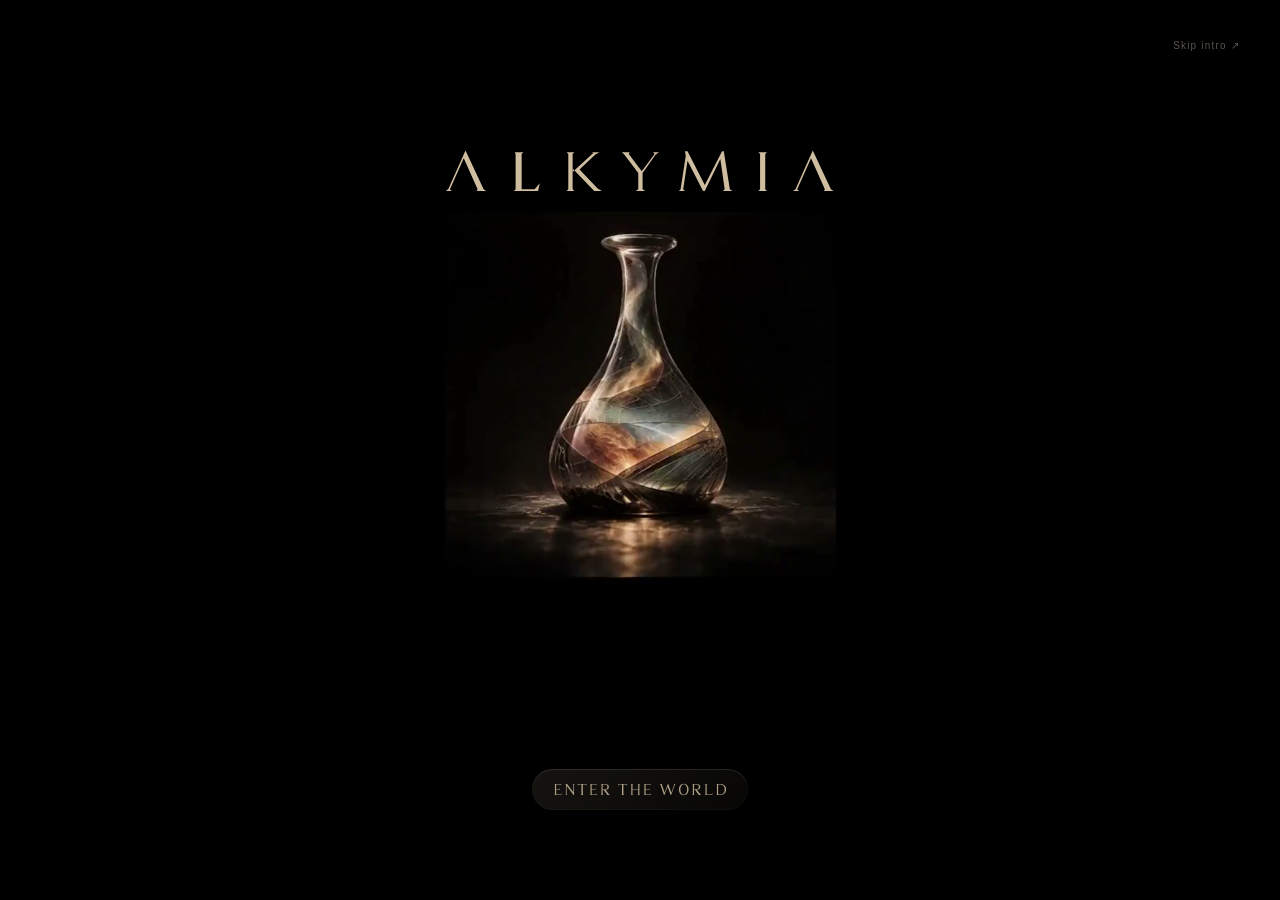
==== commit f3d3fddf: "Replace decorative Passage with a full-screen carved interior" ====
--- a/world/index.html
+++ b/world/index.html
@@ -1,3 +1,3 @@
-<!doctype html><html lang="en" data-light="night"><head><script>(()=>{const compact=matchMedia('(max-width:760px)');function adapt(){if(compact.matches)location.replace(new URL('../'+location.hash,location.href).href);}adapt();compact.addEventListener('change',adapt);})();</script><meta charset="UTF-8"><meta name="viewport" content="width=device-width,initial-scale=1"><meta name="theme-color" content="#101619"><title>Alkymia — Immersive World Study</title><link rel="icon" href="../favicon.svg" type="image/svg+xml"><link rel="stylesheet" href="../style.css?v=layout-v2"><link rel="stylesheet" href="world.css?v=contour-depth-v5"><script type="module" src="world.js?v=contour-depth-v5"></script><link rel="canonical" href="https://mvisl.github.io/alkymia/world/"><script>(()=>{const address=new URL(location.href);if(address.searchParams.has('v')){address.searchParams.delete('v');history.replaceState(history.state,'',address.pathname+address.search+address.hash);}})();</script><link rel="stylesheet" href="intro.css?v=6"><script type="module" src="intro.js?v=6"></script><script type="module" src="depth.js?v=contour-depth-v5"></script><link rel="stylesheet" href="depth.css?v=contour-depth-v5"></head><body class="world-study"><section class="genesis" aria-label="The beginning of Alkymia"><button class="genesis-skip">Skip intro ↗</button><svg class="genesis-word" viewBox="0 0 450 52" role="img" aria-label="Alkymia"><use href="../assets/alkymia-wordmark.svg#wordmark"/></svg><button class="genesis-vessel" aria-label="Enter the world of Alkymia"><img src="../assets/intro-vessel.png" alt="A small glass alchemical vessel, filled with light"><span class="genesis-enter"><svg viewBox="0 0 721 52" aria-hidden="true"><use href="../assets/enter-the-world.svg#lettering"/></svg><span class="sr-only">Enter the world</span></span></button></section><button class="world-motion" aria-pressed="false" aria-label="Pause landscape motion">Pause motion</button><button class="genesis-replay" aria-label="Replay the introduction">The beginning ↺</button><a class="skip" href="#world-navigation">Skip to the places</a><header class="world-header"><a class="world-brand" href="../" aria-label="Alkymia home"><svg class="brand-mark" viewBox="0 0 450 52" aria-hidden="true" focusable="false"><use href="../assets/alkymia-wordmark.svg#wordmark"/></svg></a><a class="back-study" href="../">Original view ↗</a></header><div class="lighting-controls world-lighting" role="group" aria-label="Landscape lighting"><div class="lighting-track"><span class="lighting-indicator" aria-hidden="true"></span><button data-light-choice="day" aria-label="Day" title="Day" aria-pressed="false"><svg viewBox="0 0 24 24" aria-hidden="true"><circle cx="12" cy="12" r="4"/><path d="M12 2v2M12 20v2M2 12h2M20 12h2M4.9 4.9l1.4 1.4M17.7 17.7l1.4 1.4M19.1 4.9l-1.4 1.4M6.3 17.7l-1.4 1.4"/></svg><span class="light-tooltip" aria-hidden="true">Day</span></button><button data-light-choice="sunset" aria-label="Sunset" title="Sunset" aria-pressed="false"><svg viewBox="0 0 24 24" aria-hidden="true"><path d="M3 15.5h18M5 19h14M7 15a5 5 0 0 1 10 0M12 3v3M4.5 7.5l2 2M19.5 7.5l-2 2"/></svg><span class="light-tooltip" aria-hidden="true">Sunset</span></button><button data-light-choice="night" aria-label="Night" title="Night" aria-pressed="true"><svg viewBox="0 0 24 24" aria-hidden="true"><path d="M19.6 15.2A8 8 0 0 1 8.8 4.4 8.1 8.1 0 1 0 19.6 15.2Z"/><path class="star" d="M17.5 3v4M15.5 5h4"/></svg><span class="light-tooltip" aria-hidden="true">Night</span></button></div></div>
+<!doctype html><html lang="en" data-light="night"><head><script>(()=>{const compact=matchMedia('(max-width:760px)');function adapt(){if(compact.matches&&location.hash!=='#passage')location.replace(new URL('../'+location.hash,location.href).href);}adapt();compact.addEventListener('change',adapt);})();</script><meta charset="UTF-8"><meta name="viewport" content="width=device-width,initial-scale=1"><meta name="theme-color" content="#101619"><title>Alkymia — Immersive World Study</title><link rel="icon" href="../favicon.svg" type="image/svg+xml"><link rel="stylesheet" href="../style.css?v=layout-v2"><link rel="stylesheet" href="world.css?v=seam-v8"><script type="module" src="world.js?v=inside-v9"></script><link rel="canonical" href="https://mvisl.github.io/alkymia/world/"><script>(()=>{const address=new URL(location.href);if(address.searchParams.has('v')){address.searchParams.delete('v');history.replaceState(history.state,'',address.pathname+address.search+address.hash);}})();</script><link rel="stylesheet" href="intro.css?v=seam-v8"><script type="module" src="intro.js?v=seam-v8"></script><script type="module" src="depth.js?v=seam-v8"></script><link rel="stylesheet" href="depth.css?v=solid-masks-v6"></head><body class="world-study"><section class="genesis" aria-label="The beginning of Alkymia"><video class="genesis-film" playsinline muted preload="metadata" poster="media/genesis-poster.jpg" aria-hidden="true"><source src="media/genesis.mp4" type="video/mp4"></video><p class="genesis-status sr-only" role="status" aria-live="polite"></p><button class="genesis-skip">Skip intro ↗</button><div class="genesis-word-shell"><svg class="genesis-word" viewBox="0 0 450 52" role="img" aria-label="Alkymia"><use href="../assets/alkymia-wordmark.svg#wordmark"/></svg></div><button class="genesis-vessel" aria-label="Enter the world of Alkymia"><img src="../assets/intro-vessel.png" alt="A small glass alchemical vessel, filled with light"><span class="genesis-enter"><svg viewBox="0 0 721 52" aria-hidden="true"><use href="../assets/enter-the-world.svg#lettering"/></svg><span class="sr-only">Enter the world</span></span></button></section><button class="world-motion" aria-pressed="false" aria-label="Pause landscape motion">Pause motion</button><button class="genesis-replay" aria-label="Replay the introduction">The beginning ↺</button><a class="skip" href="#world-navigation">Skip to the places</a><header class="world-header"><a class="world-brand" href="../" aria-label="Alkymia home"><svg class="brand-mark" viewBox="0 0 450 52" aria-hidden="true" focusable="false"><use href="../assets/alkymia-wordmark.svg#wordmark"/></svg></a><a class="back-study" href="../">Original view ↗</a></header><div class="lighting-controls world-lighting" role="group" aria-label="Landscape lighting"><div class="lighting-track"><span class="lighting-indicator" aria-hidden="true"></span><button data-light-choice="day" aria-label="Day" title="Day" aria-pressed="false"><svg viewBox="0 0 24 24" aria-hidden="true"><circle cx="12" cy="12" r="4"/><path d="M12 2v2M12 20v2M2 12h2M20 12h2M4.9 4.9l1.4 1.4M17.7 17.7l1.4 1.4M19.1 4.9l-1.4 1.4M6.3 17.7l-1.4 1.4"/></svg><span class="light-tooltip" aria-hidden="true">Day</span></button><button data-light-choice="sunset" aria-label="Sunset" title="Sunset" aria-pressed="false"><svg viewBox="0 0 24 24" aria-hidden="true"><path d="M3 15.5h18M5 19h14M7 15a5 5 0 0 1 10 0M12 3v3M4.5 7.5l2 2M19.5 7.5l-2 2"/></svg><span class="light-tooltip" aria-hidden="true">Sunset</span></button><button data-light-choice="night" aria-label="Night" title="Night" aria-pressed="true"><svg viewBox="0 0 24 24" aria-hidden="true"><path d="M19.6 15.2A8 8 0 0 1 8.8 4.4 8.1 8.1 0 1 0 19.6 15.2Z"/><path class="star" d="M17.5 3v4M15.5 5h4"/></svg><span class="light-tooltip" aria-hidden="true">Night</span></button></div></div>
 <main><h1 class="sr-only">Explore the world of Alkymia</h1><div class="scene-shell"><div class="world-window" tabindex="0" aria-label="Panoramic landscape. Scroll horizontally or use the view arrows to explore."><div class="world-canvas"><svg viewBox="0 80 1672 435" preserveAspectRatio="none" role="img" aria-label="A living engraving of a river, tower, aquarium, palace and bridge"><image class="light-layer light-day" href="../assets/world-day.png" width="1672" height="941" preserveAspectRatio="none"/><image class="light-layer light-sunset" href="../assets/world-sunset.png" width="1672" height="941" preserveAspectRatio="none"/></svg><div class="depth-scene light-layer light-night" role="img" aria-label="The layered night landscape of Alkymia"><div class="depth-plane" data-plane="base"><img src="layers/base.webp" alt="" width="3344" height="870" decoding="async" draggable="false" style="left:0.0000000%;top:0.0000000%;width:100.0000000%;height:100.0000000%"></div><div class="depth-plane" data-plane="sky"><img src="layers/sky.webp" alt="" width="3344" height="240" decoding="async" draggable="false" style="left:0.0000000%;top:0.0000000%;width:100.0000000%;height:27.5862069%"></div><div class="depth-plane" data-plane="city"><img src="layers/city.webp" alt="" width="3344" height="870" decoding="async" draggable="false" style="left:0.0000000%;top:0.0000000%;width:100.0000000%;height:100.0000000%"></div><div class="depth-plane" data-plane="water"><img src="layers/water.webp" alt="" width="1760" height="148" decoding="async" draggable="false" style="left:33.1937799%;top:82.9885057%;width:52.6315789%;height:17.0114943%"></div><div class="depth-plane" data-plane="landmarks"><img src="layers/landmarks.webp" alt="" width="3210" height="870" decoding="async" draggable="false" style="left:0.0000000%;top:0.0000000%;width:95.9928230%;height:100.0000000%"></div><div class="depth-plane" data-plane="left-bank"><img src="layers/left-bank.webp" alt="" width="2550" height="862" decoding="async" draggable="false" style="left:5.9808612%;top:0.9195402%;width:76.2559809%;height:99.0804598%"></div><div class="depth-plane" data-plane="right-bank"><img src="layers/right-bank.webp" alt="" width="2564" height="860" decoding="async" draggable="false" style="left:18.7799043%;top:1.1494253%;width:76.6746411%;height:98.8505747%"></div><div class="depth-plane" data-plane="left-tree"><img src="layers/left-tree.webp" alt="" width="486" height="870" decoding="async" draggable="false" style="left:0.0000000%;top:0.0000000%;width:14.5334928%;height:100.0000000%"></div><div class="depth-plane" data-plane="right-tree"><img src="layers/right-tree.webp" alt="" width="3004" height="870" decoding="async" draggable="false" style="left:10.1674641%;top:0.0000000%;width:89.8325359%;height:100.0000000%"></div></div><svg class="world-dimmer" viewBox="0 80 1672 435" preserveAspectRatio="none" aria-hidden="true"><defs><filter id="focus-soften" x="-10%" y="-10%" width="120%" height="120%"><feGaussianBlur stdDeviation="4"/></filter><mask id="focus-cutout" maskUnits="userSpaceOnUse" x="0" y="80" width="1672" height="435"><rect x="0" y="80" width="1672" height="435" fill="white"/><path id="focus-silhouette" fill="black" fill-rule="evenodd" filter="url(#focus-soften)"/></mask></defs><rect x="0" y="80" width="1672" height="435" fill="var(--surround)" mask="url(#focus-cutout)"/></svg><div id="world-landmarks"></div></div></div></div><div class="pan-controls"><button data-pan="-1" aria-label="Explore to the left">←</button><p>Drag to explore <span>·</span> Select a landmark</p><button data-pan="1" aria-label="Explore to the right">→</button></div><nav id="world-navigation" aria-label="The five places"></nav></main><dialog id="space-dialog" aria-labelledby="space-title"><div class="dialog-shell"><button class="close" aria-label="Close this space">Close <span aria-hidden="true">×</span></button><div id="space-content"></div><nav class="space-navigation" aria-label="Other places"></nav></div></dialog>
 </body></html>
--- a/world/world.css
+++ b/world/world.css
@@ -39,3 +39,27 @@
 
 
 .world-motion{position:fixed;bottom:16px;right:4%;z-index:3;padding:6px 0;background:none;border:0;color:var(--quiet);font:8px/1.5 Arial,sans-serif;letter-spacing:.07em;cursor:pointer;opacity:.55}.world-motion:hover,.world-motion:focus-visible{opacity:1}@media(prefers-reduced-motion:reduce){.world-motion{display:none}}
+
+/* A brief shared darkness joins the independent renderers. The panorama keeps
+   its camera and GPU context while the fullscreen Passage owns interaction. */
+.section-veil{position:fixed;inset:0;z-index:20000;background:#101619;opacity:0;pointer-events:none;transition:opacity .55s cubic-bezier(.22,.61,.36,1)}
+.section-veil.is-covered{opacity:1;transition-duration:.35s}
+@media(prefers-reduced-motion:reduce){.section-veil{transition-duration:.15s}}
+
+/* Every place occupies the screen. Passage replaces this reading composition
+   with its own spatial page; the other four retain their actual English content. */
+#space-dialog{inset:0;width:100vw;max-width:none;height:100svh;max-height:none;margin:0;border:0;border-radius:0;padding:0;background:var(--surround);color:var(--ink);overflow:auto}
+#space-dialog::backdrop{background:var(--surround);backdrop-filter:none}
+#space-dialog .dialog-shell{padding:0;min-height:100svh;isolation:isolate}
+#space-dialog .close{position:fixed;right:4vw;top:24px;z-index:4;padding:12px;color:var(--ink)}
+#space-content{padding:14svh 8vw 4svh;min-height:80svh}
+#space-dialog .space-art{position:fixed;right:-3vw;top:11svh;width:60vw;max-width:none;height:77svh;margin:0;z-index:-1;pointer-events:none;mask-image:radial-gradient(ellipse 62% 64% at 50% 50%,#000 42%,transparent 100%)}
+#space-content>.space-eyebrow,#space-content>h2,#space-content>.space-line,#space-content>.space-body,#space-content>.space-details{max-width:42vw}
+#space-dialog #space-title{font-size:clamp(44px,6vw,92px);line-height:1.05;letter-spacing:-.03em;margin:22px 0 28px}
+#space-dialog .space-line{font-size:clamp(22px,2.4vw,34px);line-height:1.4}
+#space-dialog .space-body{font:15px/1.9 Arial,sans-serif}
+#space-dialog .space-navigation{position:relative;margin:0 8vw;padding:16px 0 28px;z-index:2}
+#space-dialog[open]{animation:place-arrive .65s ease both}
+@keyframes place-arrive{from{opacity:0}to{opacity:1}}
+@media(max-width:760px){#space-content{padding:110px 8vw 30px}#space-dialog .space-art{position:relative;right:auto;top:auto;width:100%;height:30svh;z-index:0}#space-content>.space-eyebrow,#space-content>h2,#space-content>.space-line,#space-content>.space-body,#space-content>.space-details{max-width:none}#space-dialog .close{top:12px}#space-dialog .space-navigation{margin-inline:8vw}}
+@media(prefers-reduced-motion:reduce){#space-dialog[open]{animation:none}}
--- a/world/intro.css
+++ b/world/intro.css
@@ -47,3 +47,22 @@
 .genesis[data-phase=vessel] .genesis-enter{opacity:.85}
 .genesis[data-phase=vessel] .genesis-vessel:hover .genesis-enter,.genesis[data-phase=vessel] .genesis-vessel:focus-visible .genesis-enter{opacity:1}
 @media(prefers-reduced-motion:reduce){.genesis-vessel img,.genesis-vessel .genesis-enter{transition-duration:.2s}}
+
+/* One encoded first frame is held until Enter. The wordmark and CTA remain
+   live HTML/SVG; no UI is baked into the cinematic. */
+.genesis-film{position:absolute;inset:0;width:100%;height:100%;object-fit:cover;opacity:0;transition:opacity 2.8s cubic-bezier(.22,.61,.36,1);pointer-events:none;z-index:1}
+.genesis[data-phase=vessel] .genesis-film{opacity:1}
+.genesis-vessel{bottom:10svh;left:50%;transform:translateX(-50%);width:max-content;max-width:90vw}
+.genesis-vessel img{display:none}
+.genesis-vessel .genesis-enter{margin-top:0}
+.genesis-skip{z-index:5}
+.genesis.is-playing .genesis-vessel{opacity:0;pointer-events:none;transition:opacity .45s ease}
+.genesis.is-leaving .genesis-film{opacity:1}
+@media(prefers-reduced-motion:reduce){.genesis-film{transition-duration:.2s}}
+/* The encoded viewport never changes size on click or during handoff. */
+.genesis-film{object-fit:fill;mask-image:none;transition:opacity 2.8s cubic-bezier(.22,.61,.36,1)}
+
+.genesis-word-shell{position:absolute;inset:0;display:grid;place-items:center;pointer-events:none;z-index:3;transition:opacity .45s ease}
+.genesis.is-playing .genesis-word-shell{opacity:0}
+/* Match the live scene's fixed upper/lower falloff throughout playback. */
+.genesis-film{mask-image:linear-gradient(to bottom,transparent,#000 14%,#000 83%,transparent)}
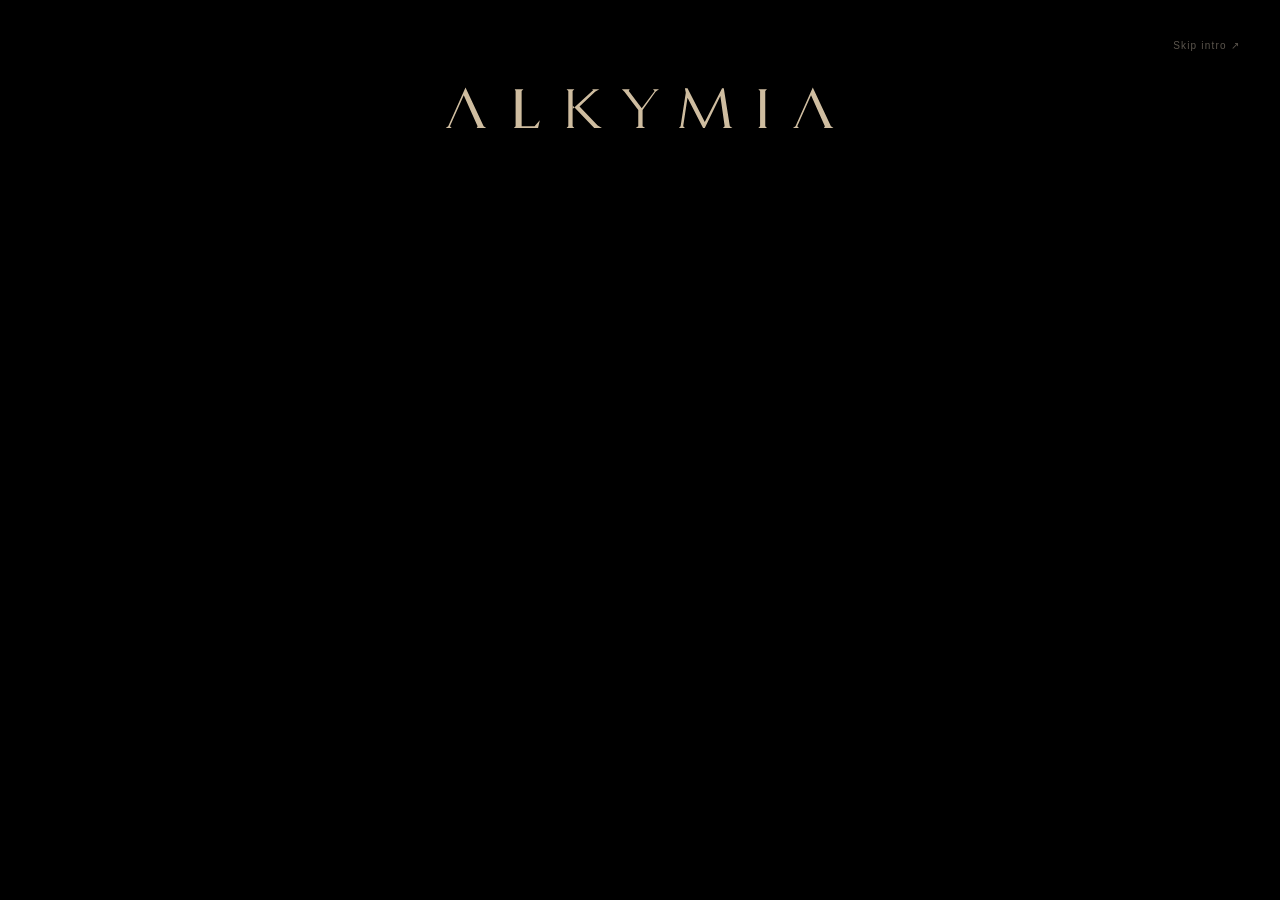
==== commit f4236e8f: "Fix encoded vessel jump and register wide cinematic handoff" ====
--- a/world/index.html
+++ b/world/index.html
@@ -1,3 +1,3 @@
-<!doctype html><html lang="en" data-light="night"><head><script>(()=>{const compact=matchMedia('(max-width:760px)');function adapt(){if(compact.matches&&location.hash!=='#passage')location.replace(new URL('../'+location.hash,location.href).href);}adapt();compact.addEventListener('change',adapt);})();</script><meta charset="UTF-8"><meta name="viewport" content="width=device-width,initial-scale=1"><meta name="theme-color" content="#101619"><title>Alkymia — Immersive World Study</title><link rel="icon" href="../favicon.svg" type="image/svg+xml"><link rel="stylesheet" href="../style.css?v=layout-v2"><link rel="stylesheet" href="world.css?v=seam-v8"><script type="module" src="world.js?v=inside-v9"></script><link rel="canonical" href="https://mvisl.github.io/alkymia/world/"><script>(()=>{const address=new URL(location.href);if(address.searchParams.has('v')){address.searchParams.delete('v');history.replaceState(history.state,'',address.pathname+address.search+address.hash);}})();</script><link rel="stylesheet" href="intro.css?v=seam-v8"><script type="module" src="intro.js?v=seam-v8"></script><script type="module" src="depth.js?v=seam-v8"></script><link rel="stylesheet" href="depth.css?v=solid-masks-v6"></head><body class="world-study"><section class="genesis" aria-label="The beginning of Alkymia"><video class="genesis-film" playsinline muted preload="metadata" poster="media/genesis-poster.jpg" aria-hidden="true"><source src="media/genesis.mp4" type="video/mp4"></video><p class="genesis-status sr-only" role="status" aria-live="polite"></p><button class="genesis-skip">Skip intro ↗</button><div class="genesis-word-shell"><svg class="genesis-word" viewBox="0 0 450 52" role="img" aria-label="Alkymia"><use href="../assets/alkymia-wordmark.svg#wordmark"/></svg></div><button class="genesis-vessel" aria-label="Enter the world of Alkymia"><img src="../assets/intro-vessel.png" alt="A small glass alchemical vessel, filled with light"><span class="genesis-enter"><svg viewBox="0 0 721 52" aria-hidden="true"><use href="../assets/enter-the-world.svg#lettering"/></svg><span class="sr-only">Enter the world</span></span></button></section><button class="world-motion" aria-pressed="false" aria-label="Pause landscape motion">Pause motion</button><button class="genesis-replay" aria-label="Replay the introduction">The beginning ↺</button><a class="skip" href="#world-navigation">Skip to the places</a><header class="world-header"><a class="world-brand" href="../" aria-label="Alkymia home"><svg class="brand-mark" viewBox="0 0 450 52" aria-hidden="true" focusable="false"><use href="../assets/alkymia-wordmark.svg#wordmark"/></svg></a><a class="back-study" href="../">Original view ↗</a></header><div class="lighting-controls world-lighting" role="group" aria-label="Landscape lighting"><div class="lighting-track"><span class="lighting-indicator" aria-hidden="true"></span><button data-light-choice="day" aria-label="Day" title="Day" aria-pressed="false"><svg viewBox="0 0 24 24" aria-hidden="true"><circle cx="12" cy="12" r="4"/><path d="M12 2v2M12 20v2M2 12h2M20 12h2M4.9 4.9l1.4 1.4M17.7 17.7l1.4 1.4M19.1 4.9l-1.4 1.4M6.3 17.7l-1.4 1.4"/></svg><span class="light-tooltip" aria-hidden="true">Day</span></button><button data-light-choice="sunset" aria-label="Sunset" title="Sunset" aria-pressed="false"><svg viewBox="0 0 24 24" aria-hidden="true"><path d="M3 15.5h18M5 19h14M7 15a5 5 0 0 1 10 0M12 3v3M4.5 7.5l2 2M19.5 7.5l-2 2"/></svg><span class="light-tooltip" aria-hidden="true">Sunset</span></button><button data-light-choice="night" aria-label="Night" title="Night" aria-pressed="true"><svg viewBox="0 0 24 24" aria-hidden="true"><path d="M19.6 15.2A8 8 0 0 1 8.8 4.4 8.1 8.1 0 1 0 19.6 15.2Z"/><path class="star" d="M17.5 3v4M15.5 5h4"/></svg><span class="light-tooltip" aria-hidden="true">Night</span></button></div></div>
+<!doctype html><html lang="en" data-light="night"><head><script>(()=>{const compact=matchMedia('(max-width:760px)');function adapt(){if(compact.matches&&location.hash!=='#passage')location.replace(new URL('../'+location.hash,location.href).href);}adapt();compact.addEventListener('change',adapt);})();</script><meta charset="UTF-8"><meta name="viewport" content="width=device-width,initial-scale=1"><meta name="theme-color" content="#101619"><title>Alkymia — Immersive World Study</title><link rel="icon" href="../favicon.svg" type="image/svg+xml"><link rel="stylesheet" href="../style.css?v=layout-v2"><link rel="stylesheet" href="world.css?v=seam-v8"><script type="module" src="world.js?v=inside-v9"></script><link rel="canonical" href="https://mvisl.github.io/alkymia/world/"><script>(()=>{const address=new URL(location.href);if(address.searchParams.has('v')){address.searchParams.delete('v');history.replaceState(history.state,'',address.pathname+address.search+address.hash);}})();</script><link rel="stylesheet" href="intro.css?v=seams-v10"><script type="module" src="intro.js?v=seams-v10"></script><script type="module" src="depth.js?v=seams-v10"></script><link rel="stylesheet" href="depth.css?v=solid-masks-v6"></head><body class="world-study"><section class="genesis" aria-label="The beginning of Alkymia"><video class="genesis-film" playsinline muted preload="metadata" poster="media/genesis-poster.jpg?v=seams-v10" aria-hidden="true"><source src="media/genesis.mp4?v=seams-v10" type="video/mp4"></video><p class="genesis-status sr-only" role="status" aria-live="polite"></p><button class="genesis-skip">Skip intro ↗</button><div class="genesis-word-shell"><svg class="genesis-word" viewBox="0 0 450 52" role="img" aria-label="Alkymia"><use href="../assets/alkymia-wordmark.svg#wordmark"/></svg></div><button class="genesis-vessel" aria-label="Enter the world of Alkymia"><img src="../assets/intro-vessel.png" alt="A small glass alchemical vessel, filled with light"><span class="genesis-enter"><svg viewBox="0 0 721 52" aria-hidden="true"><use href="../assets/enter-the-world.svg#lettering"/></svg><span class="sr-only">Enter the world</span></span></button></section><button class="world-motion" aria-pressed="false" aria-label="Pause landscape motion">Pause motion</button><button class="genesis-replay" aria-label="Replay the introduction">The beginning ↺</button><a class="skip" href="#world-navigation">Skip to the places</a><header class="world-header"><a class="world-brand" href="../" aria-label="Alkymia home"><svg class="brand-mark" viewBox="0 0 450 52" aria-hidden="true" focusable="false"><use href="../assets/alkymia-wordmark.svg#wordmark"/></svg></a><a class="back-study" href="../">Original view ↗</a></header><div class="lighting-controls world-lighting" role="group" aria-label="Landscape lighting"><div class="lighting-track"><span class="lighting-indicator" aria-hidden="true"></span><button data-light-choice="day" aria-label="Day" title="Day" aria-pressed="false"><svg viewBox="0 0 24 24" aria-hidden="true"><circle cx="12" cy="12" r="4"/><path d="M12 2v2M12 20v2M2 12h2M20 12h2M4.9 4.9l1.4 1.4M17.7 17.7l1.4 1.4M19.1 4.9l-1.4 1.4M6.3 17.7l-1.4 1.4"/></svg><span class="light-tooltip" aria-hidden="true">Day</span></button><button data-light-choice="sunset" aria-label="Sunset" title="Sunset" aria-pressed="false"><svg viewBox="0 0 24 24" aria-hidden="true"><path d="M3 15.5h18M5 19h14M7 15a5 5 0 0 1 10 0M12 3v3M4.5 7.5l2 2M19.5 7.5l-2 2"/></svg><span class="light-tooltip" aria-hidden="true">Sunset</span></button><button data-light-choice="night" aria-label="Night" title="Night" aria-pressed="true"><svg viewBox="0 0 24 24" aria-hidden="true"><path d="M19.6 15.2A8 8 0 0 1 8.8 4.4 8.1 8.1 0 1 0 19.6 15.2Z"/><path class="star" d="M17.5 3v4M15.5 5h4"/></svg><span class="light-tooltip" aria-hidden="true">Night</span></button></div></div>
 <main><h1 class="sr-only">Explore the world of Alkymia</h1><div class="scene-shell"><div class="world-window" tabindex="0" aria-label="Panoramic landscape. Scroll horizontally or use the view arrows to explore."><div class="world-canvas"><svg viewBox="0 80 1672 435" preserveAspectRatio="none" role="img" aria-label="A living engraving of a river, tower, aquarium, palace and bridge"><image class="light-layer light-day" href="../assets/world-day.png" width="1672" height="941" preserveAspectRatio="none"/><image class="light-layer light-sunset" href="../assets/world-sunset.png" width="1672" height="941" preserveAspectRatio="none"/></svg><div class="depth-scene light-layer light-night" role="img" aria-label="The layered night landscape of Alkymia"><div class="depth-plane" data-plane="base"><img src="layers/base.webp" alt="" width="3344" height="870" decoding="async" draggable="false" style="left:0.0000000%;top:0.0000000%;width:100.0000000%;height:100.0000000%"></div><div class="depth-plane" data-plane="sky"><img src="layers/sky.webp" alt="" width="3344" height="240" decoding="async" draggable="false" style="left:0.0000000%;top:0.0000000%;width:100.0000000%;height:27.5862069%"></div><div class="depth-plane" data-plane="city"><img src="layers/city.webp" alt="" width="3344" height="870" decoding="async" draggable="false" style="left:0.0000000%;top:0.0000000%;width:100.0000000%;height:100.0000000%"></div><div class="depth-plane" data-plane="water"><img src="layers/water.webp" alt="" width="1760" height="148" decoding="async" draggable="false" style="left:33.1937799%;top:82.9885057%;width:52.6315789%;height:17.0114943%"></div><div class="depth-plane" data-plane="landmarks"><img src="layers/landmarks.webp" alt="" width="3210" height="870" decoding="async" draggable="false" style="left:0.0000000%;top:0.0000000%;width:95.9928230%;height:100.0000000%"></div><div class="depth-plane" data-plane="left-bank"><img src="layers/left-bank.webp" alt="" width="2550" height="862" decoding="async" draggable="false" style="left:5.9808612%;top:0.9195402%;width:76.2559809%;height:99.0804598%"></div><div class="depth-plane" data-plane="right-bank"><img src="layers/right-bank.webp" alt="" width="2564" height="860" decoding="async" draggable="false" style="left:18.7799043%;top:1.1494253%;width:76.6746411%;height:98.8505747%"></div><div class="depth-plane" data-plane="left-tree"><img src="layers/left-tree.webp" alt="" width="486" height="870" decoding="async" draggable="false" style="left:0.0000000%;top:0.0000000%;width:14.5334928%;height:100.0000000%"></div><div class="depth-plane" data-plane="right-tree"><img src="layers/right-tree.webp" alt="" width="3004" height="870" decoding="async" draggable="false" style="left:10.1674641%;top:0.0000000%;width:89.8325359%;height:100.0000000%"></div></div><svg class="world-dimmer" viewBox="0 80 1672 435" preserveAspectRatio="none" aria-hidden="true"><defs><filter id="focus-soften" x="-10%" y="-10%" width="120%" height="120%"><feGaussianBlur stdDeviation="4"/></filter><mask id="focus-cutout" maskUnits="userSpaceOnUse" x="0" y="80" width="1672" height="435"><rect x="0" y="80" width="1672" height="435" fill="white"/><path id="focus-silhouette" fill="black" fill-rule="evenodd" filter="url(#focus-soften)"/></mask></defs><rect x="0" y="80" width="1672" height="435" fill="var(--surround)" mask="url(#focus-cutout)"/></svg><div id="world-landmarks"></div></div></div></div><div class="pan-controls"><button data-pan="-1" aria-label="Explore to the left">←</button><p>Drag to explore <span>·</span> Select a landmark</p><button data-pan="1" aria-label="Explore to the right">→</button></div><nav id="world-navigation" aria-label="The five places"></nav></main><dialog id="space-dialog" aria-labelledby="space-title"><div class="dialog-shell"><button class="close" aria-label="Close this space">Close <span aria-hidden="true">×</span></button><div id="space-content"></div><nav class="space-navigation" aria-label="Other places"></nav></div></dialog>
 </body></html>
--- a/world/intro.css
+++ b/world/intro.css
@@ -66,3 +66,10 @@
 .genesis.is-playing .genesis-word-shell{opacity:0}
 /* Match the live scene's fixed upper/lower falloff throughout playback. */
 .genesis-film{mask-image:linear-gradient(to bottom,transparent,#000 14%,#000 83%,transparent)}
+
+/* World controls enter after the image has settled, rather than appearing
+   as an unrelated logo over the final film frame. The landscape remains live. */
+.world-header,.world-lighting,.pan-controls,#world-navigation,.world-motion,.genesis-replay{transition:opacity 1.2s ease}
+body[data-intro-state] .world-header,body[data-intro-state] .world-lighting,body[data-intro-state] .pan-controls,body[data-intro-state] #world-navigation,body[data-intro-state] .world-motion,body[data-intro-state] .genesis-replay{opacity:0;pointer-events:none}
+.genesis-word{--word-lift:calc(-1 * clamp(150px,38svh,380px))}
+.genesis.is-playing .genesis-word-shell{transition-duration:.2s}
